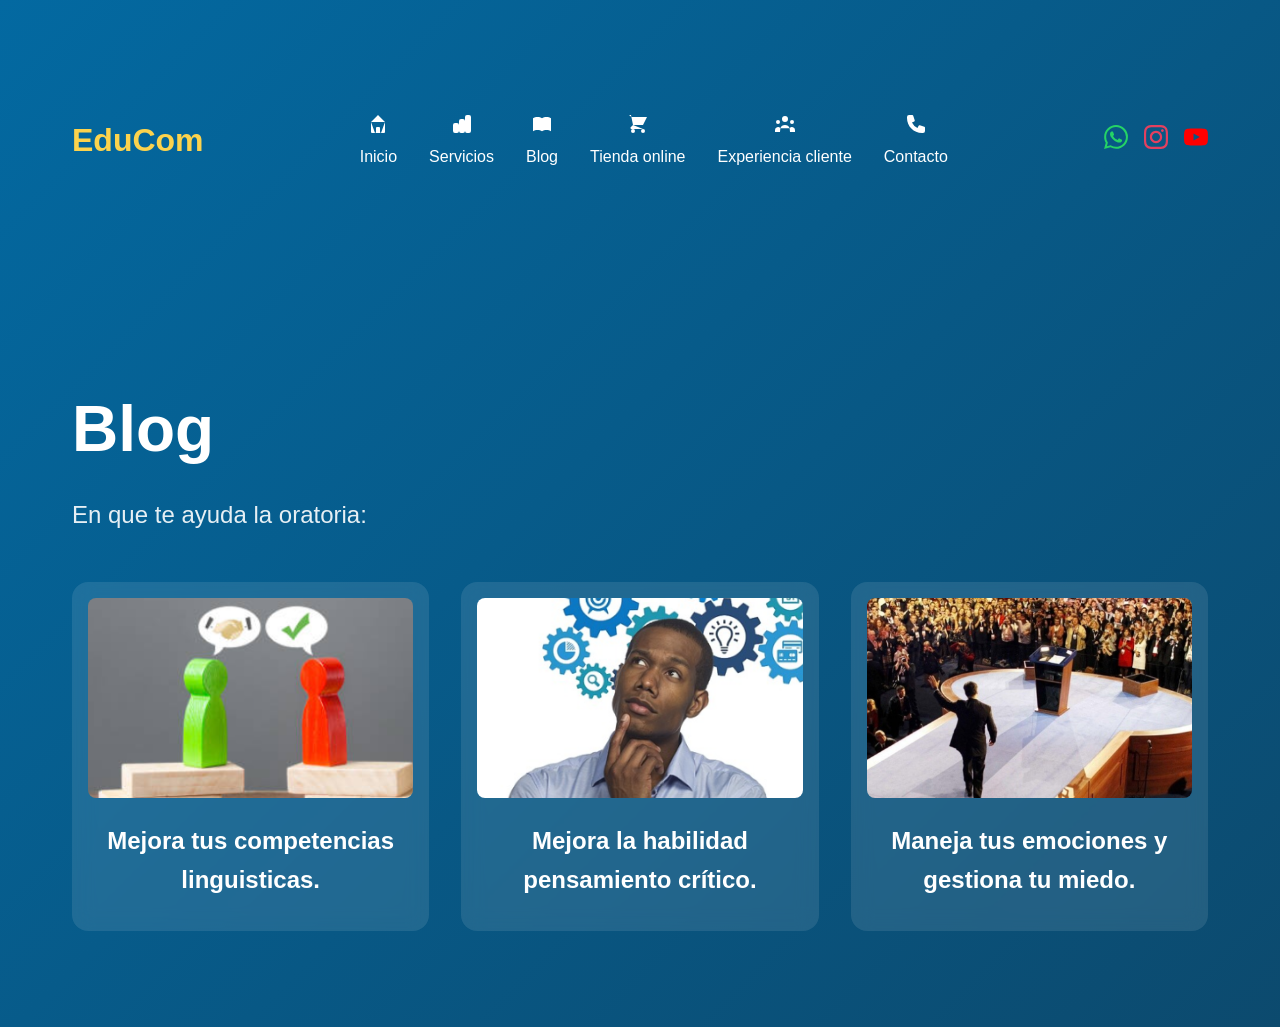
==== blog.html @ ab98504a "Archivos Añadidos" ====
<!DOCTYPE html>
<html lang="es">
<head>
    <meta charset="UTF-8">
    <meta name="viewport" content="width=device-width, initial-scale=1.0">
    <title>Blog - EduCom</title>
    <style>
        * {
            margin: 0;
            padding: 0;
            box-sizing: border-box;
        }

        body {
            font-family: Arial, sans-serif;
            background: linear-gradient(135deg, #0369a1, #0c4a6e);
            min-height: 100vh;
            color: white;
            line-height: 1.6;
        }

        .container {
            max-width: 1200px;
            margin: 0 auto;
            padding: 4rem 1rem;
        }




         /* Header y Navegación */
         .header {
            padding: 1rem 0;
        }

        .nav {
            display: flex;
            justify-content: space-between;
            align-items: center;
        }

        .logo {
            color: #fcd34d;
            font-size: 2rem;
            font-weight: bold;
            text-decoration: none;
        }

        .nav-links {
            display: flex;
            gap: 2rem;
            list-style: none;
        }

        .nav-item {
            text-align: center;
        }

        .nav-link {
            color: white;
            text-decoration: none;
            display: flex;
            flex-direction: column;
            align-items: center;
            gap: 0.5rem;
        }

        .nav-link:hover {
            color: #fcd34d;
        }

        .nav-icon {
            width: 24px;
            height: 24px;
        }

        .social-links {
            display: flex;
            gap: 1rem;
        }

        .social-link {
            color: white;
            text-decoration: none;
        }

        .social-link.whatsapp { color: #25D366; }
        .social-link.instagram { color: #E4405F; }
        .social-link.youtube { color: #FF0000; }
        .blog-header {
            margin-bottom: 3rem;
        }

        .blog-title {
            font-size: clamp(2.5rem, 5vw, 4rem);
            font-weight: bold;
            margin-bottom: 1rem;
        }

        .blog-subtitle {
            font-size: clamp(1.25rem, 3vw, 1.5rem);
            color: rgba(255, 255, 255, 0.9);
        }

        .blog-grid {
            display: grid;
            grid-template-columns: repeat(auto-fit, minmax(min(100%, 300px), 1fr));
            gap: 2rem;
            margin-top: 2rem;
        }

        .blog-card {
            display: flex;
            flex-direction: column;
            align-items: center;
            text-align: center;
            padding: 1rem;
            background: rgba(255, 255, 255, 0.1);
            border-radius: 1rem;
            backdrop-filter: blur(10px);
            transition: transform 0.3s ease;
        }

        .blog-card:hover {
            transform: translateY(-5px);
        }

        .blog-card-image {
            width: 100%;
            height: 200px;
            border-radius: 0.5rem;
            overflow: hidden;
            margin-bottom: 1.5rem;
        }

        .blog-card-image img {
            width: 100%;
            height: 100%;
            object-fit: cover;
            transition: transform 0.3s ease;
        }

        .blog-card:hover .blog-card-image img {
            transform: scale(1.05);
        }

        .blog-card-title {
            font-size: clamp(1.25rem, 2vw, 1.5rem);
            font-weight: bold;
            margin-bottom: 1rem;
            color: white;
        }

        @media (min-width: 768px) {
            .container {
                padding: 6rem 2rem;
            }
        }

        @media (min-width: 1024px) {
            .blog-grid {
                grid-template-columns: repeat(3, 1fr);
            }
        }
    </style>
</head>
<body>

    <header class="header">
        <nav class="nav container">
            <a href="/" class="logo">EduCom</a>
            
            <ul class="nav-links">
                <li class="nav-item">
                    <a href="#" class="nav-link">
                        <svg class="nav-icon" viewBox="0 0 24 24" fill="currentColor">
                            <path d="M3 12l2-2m0 0l7-7 7 7M5 10v10a1 1 0 001 1h3m10-11l2 2m-2-2v10a1 1 0 01-1 1h-3m-6 0a1 1 0 001-1v-4a1 1 0 011-1h2a1 1 0 011 1v4a1 1 0 001 1m-6 0h6"/>
                        </svg>
                        Inicio
                    </a>
                </li>
                <li class="nav-item">
                    <a href="/servicios.html" class="nav-link">
                        <svg class="nav-icon" viewBox="0 0 24 24" fill="currentColor">
                            <path d="M9 19v-6a2 2 0 00-2-2H5a2 2 0 00-2 2v6a2 2 0 002 2h2a2 2 0 002-2zm0 0V9a2 2 0 012-2h2a2 2 0 012 2v10m-6 0a2 2 0 002 2h2a2 2 0 002-2m0 0V5a2 2 0 012-2h2a2 2 0 012 2v14a2 2 0 01-2 2h-2a2 2 0 01-2-2z"/>
                        </svg>
                        Servicios
                    </a>
                </li>
                <li class="nav-item">
                    <a href="/blog.html" class="nav-link">
                        <svg class="nav-icon" viewBox="0 0 24 24" fill="currentColor">
                            <path d="M12 6.253v13m0-13C10.832 5.477 9.246 5 7.5 5S4.168 5.477 3 6.253v13C4.168 18.477 5.754 18 7.5 18s3.332.477 4.5 1.253m0-13C13.168 5.477 14.754 5 16.5 5c1.747 0 3.332.477 4.5 1.253v13C19.832 18.477 18.247 18 16.5 18c-1.746 0-3.332.477-4.5 1.253"/>
                        </svg>
                        Blog
                    </a>
                </li>
                <li class="nav-item">
                    <a href="/shop.html" class="nav-link">
                        <svg class="nav-icon" viewBox="0 0 24 24" fill="currentColor">
                            <path d="M3 3h2l.4 2M7 13h10l4-8H5.4M7 13L5.4 5M7 13l-2.293 2.293c-.63.63-.184 1.707.707 1.707H17m0 0a2 2 0 100 4 2 2 0 000-4zm-8 2a2 2 0 11-4 0 2 2 0 014 0z"/>
                        </svg>
                        Tienda online
                    </a>
                </li>
                <li class="nav-item">
                    <a href="/testimonios.html" class="nav-link">
                        <svg class="nav-icon" viewBox="0 0 24 24" fill="currentColor">
                            <path d="M17 20h5v-2a3 3 0 00-5.356-1.857M17 20H7m10 0v-2c0-.656-.126-1.283-.356-1.857M7 20H2v-2a3 3 0 015.356-1.857M7 20v-2c0-.656.126-1.283.356-1.857m0 0a5.002 5.002 0 019.288 0M15 7a3 3 0 11-6 0 3 3 0 016 0zm6 3a2 2 0 11-4 0 2 2 0 014 0zM7 10a2 2 0 11-4 0 2 2 0 014 0z"/>
                        </svg>
                        Experiencia cliente
                    </a>
                </li>
                <li class="nav-item">
                    <a href="/contact.html" class="nav-link">
                        <svg class="nav-icon" viewBox="0 0 24 24" fill="currentColor">
                            <path d="M3 5a2 2 0 012-2h3.28a1 1 0 01.948.684l1.498 4.493a1 1 0 01-.502 1.21l-2.257 1.13a11.042 11.042 0 005.516 5.516l1.13-2.257a1 1 0 011.21-.502l4.493 1.498a1 1 0 01.684.949V19a2 2 0 01-2 2h-1C9.716 21 3 14.284 3 6V5z"/>
                        </svg>
                        Contacto
                    </a>
                </li>
            </ul>

            <div class="social-links">
                <a href="#" class="social-link whatsapp">
                    <svg width="24" height="24" viewBox="0 0 24 24" fill="currentColor">
                        <path d="M17.472 14.382c-.297-.149-1.758-.867-2.03-.967-.273-.099-.471-.148-.67.15-.197.297-.767.966-.94 1.164-.173.199-.347.223-.644.075-.297-.15-1.255-.463-2.39-1.475-.883-.788-1.48-1.761-1.653-2.059-.173-.297-.018-.458.13-.606.134-.133.298-.347.446-.52.149-.174.198-.298.298-.497.099-.198.05-.371-.025-.52-.075-.149-.669-1.612-.916-2.207-.242-.579-.487-.5-.669-.51-.173-.008-.371-.01-.57-.01-.198 0-.52.074-.792.372-.272.297-1.04 1.016-1.04 2.479 0 1.462 1.065 2.875 1.213 3.074.149.198 2.096 3.2 5.077 4.487.709.306 1.262.489 1.694.625.712.227 1.36.195 1.871.118.571-.085 1.758-.719 2.006-1.413.248-.694.248-1.289.173-1.413-.074-.124-.272-.198-.57-.347m-5.421 7.403h-.004a9.87 9.87 0 01-5.031-1.378l-.361-.214-3.741.982.998-3.648-.235-.374a9.86 9.86 0 01-1.51-5.26c.001-5.45 4.436-9.884 9.888-9.884 2.64 0 5.122 1.03 6.988 2.898a9.825 9.825 0 012.893 6.994c-.003 5.45-4.437 9.884-9.885 9.884m8.413-18.297A11.815 11.815 0 0012.05 0C5.495 0 .16 5.335.157 11.892c0 2.096.547 4.142 1.588 5.945L.057 24l6.305-1.654a11.882 11.882 0 005.683 1.448h.005c6.554 0 11.89-5.335 11.893-11.893a11.821 11.821 0 00-3.48-8.413Z"/>
                    </svg>
                </a>
                <a href="#" class="social-link instagram">
                    <svg width="24" height="24" viewBox="0 0 24 24" fill="currentColor">
                        <path d="M12 2.163c3.204 0 3.584.012 4.85.07 3.252.148 4.771 1.691 4.919 4.919.058 1.265.069 1.645.069 4.849 0 3.205-.012 3.584-.069 4.849-.149 3.225-1.664 4.771-4.919 4.919-1.266.058-1.644.07-4.85.07-3.204 0-3.584-.012-4.849-.07-3.26-.149-4.771-1.699-4.919-4.92-.058-1.265-.07-1.644-.07-4.849 0-3.204.013-3.583.07-4.849.149-3.227 1.664-4.771 4.919-4.919 1.266-.057 1.645-.069 4.849-.069zm0-2.163c-3.259 0-3.667.014-4.947.072-4.358.2-6.78 2.618-6.98 6.98-.059 1.281-.073 1.689-.073 4.948 0 3.259.014 3.668.072 4.948.2 4.358 2.618 6.78 6.98 6.98 1.281.058 1.689.072 4.948.072 3.259 0 3.668-.014 4.948-.072 4.354-.2 6.782-2.618 6.979-6.98.059-1.28.073-1.689.073-4.948 0-3.259-.014-3.667-.072-4.947-.196-4.354-2.617-6.78-6.979-6.98-1.281-.059-1.69-.073-4.949-.073zm0 5.838c-3.403 0-6.162 2.759-6.162 6.162s2.759 6.163 6.162 6.163 6.162-2.759 6.162-6.163c0-3.403-2.759-6.162-6.162-6.162zm0 10.162c-2.209 0-4-1.79-4-4 0-2.209 1.791-4 4-4s4 1.791 4 4c0 2.21-1.791 4-4 4zm6.406-11.845c-.796 0-1.441.645-1.441 1.44s.645 1.44 1.441 1.44c.795 0 1.439-.645 1.439-1.44s-.644-1.44-1.439-1.44z"/>
                    </svg>
                </a>
                <a href="#" class="social-link youtube">
                    <svg width="24" height="24" viewBox="0 0 24 24" fill="currentColor">
                        <path d="M23.498 6.186a3.016 3.016 0 0 0-2.122-2.136C19.505 3.545 12 3.545 12 3.545s-7.505 0-9.377.505A3.017 3.017 0 0 0 .502 6.186C0 8.07 0 12 0 12s0 3.93.502 5.814a3.016 3.016 0 0 0 2.122 2.136c1.871.505 9.376.505 9.376.505s7.505 0 9.377-.505a3.015 3.015 0 0 0 2.122-2.136C24 15.93 24 12 24 12s0-3.93-.502-5.814zM9.545 15.568V8.432L15.818 12l-6.273 3.568z"/>
                    </svg>
                </a>
            </div>
        </nav>
    </header>



    <section class="blog">
        <div class="container">
            <header class="blog-header">
                <h2 class="blog-title">Blog</h2>
                <p class="blog-subtitle">En que te ayuda la oratoria:</p>
            </header>

            <div class="blog-grid">
                <article class="blog-card">
                    <div class="blog-card-image">
                        <img src="/img/blog01.png" alt="Competencias lingüísticas">
                    </div>
                    <h3 class="blog-card-title">Mejora tus competencias linguisticas.</h3>
                </article>

                <article class="blog-card">
                    <div class="blog-card-image">
                        <img src="/img/blog02.png" alt="Pensamiento crítico">
                    </div>
                    <h3 class="blog-card-title">Mejora la habilidad pensamiento crítico.</h3>
                </article>

                <article class="blog-card">
                    <div class="blog-card-image">
                        <img src="/img/blog03.png" alt="Manejo de emociones">
                    </div>
                    <h3 class="blog-card-title">Maneja tus emociones y gestiona tu miedo.</h3>
                </article>
            </div>
        </div>
    </section>
</body>
</html>
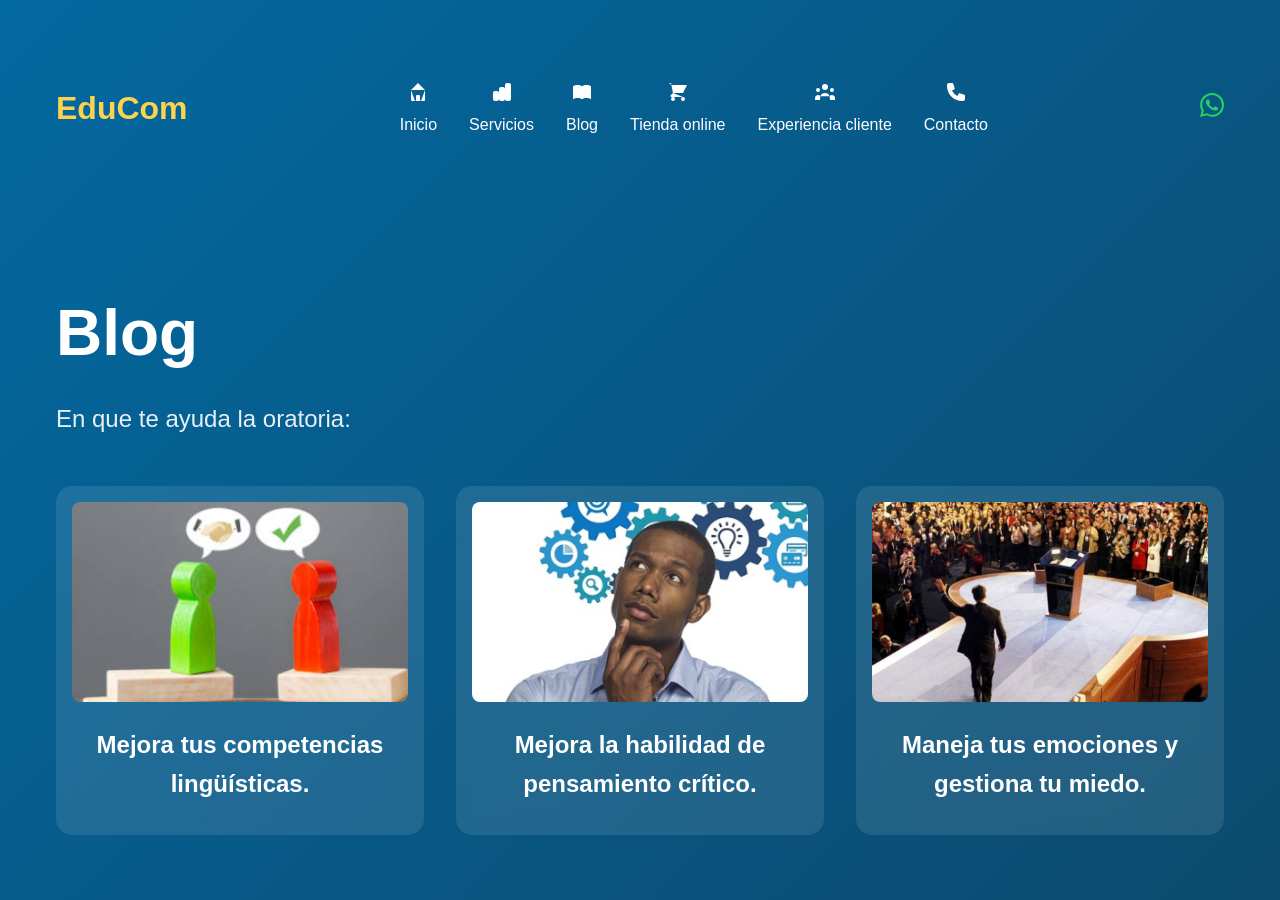
==== commit f7c9c9ad: "Cambios Responsivos" ====
--- a/blog.html
+++ b/blog.html
@@ -10,7 +10,6 @@
             padding: 0;
             box-sizing: border-box;
         }
-
         body {
             font-family: Arial, sans-serif;
             background: linear-gradient(135deg, #0369a1, #0c4a6e);
@@ -18,44 +17,35 @@
             color: white;
             line-height: 1.6;
         }
-
         .container {
             max-width: 1200px;
             margin: 0 auto;
             padding: 4rem 1rem;
         }
-
-
-
-
-         /* Header y Navegación */
-         .header {
+        /* Header y Navegación */
+        .header {
             padding: 1rem 0;
         }
-
         .nav {
             display: flex;
             justify-content: space-between;
             align-items: center;
-        }
-
+            flex-wrap: wrap;
+        }
         .logo {
             color: #fcd34d;
             font-size: 2rem;
             font-weight: bold;
             text-decoration: none;
         }
-
         .nav-links {
             display: flex;
             gap: 2rem;
             list-style: none;
         }
-
         .nav-item {
             text-align: center;
         }
-
         .nav-link {
             color: white;
             text-decoration: none;
@@ -64,51 +54,40 @@
             align-items: center;
             gap: 0.5rem;
         }
-
         .nav-link:hover {
             color: #fcd34d;
         }
-
         .nav-icon {
             width: 24px;
             height: 24px;
         }
-
         .social-links {
             display: flex;
             gap: 1rem;
         }
-
         .social-link {
             color: white;
             text-decoration: none;
         }
-
         .social-link.whatsapp { color: #25D366; }
-        .social-link.instagram { color: #E4405F; }
-        .social-link.youtube { color: #FF0000; }
         .blog-header {
             margin-bottom: 3rem;
         }
-
         .blog-title {
             font-size: clamp(2.5rem, 5vw, 4rem);
             font-weight: bold;
             margin-bottom: 1rem;
         }
-
         .blog-subtitle {
             font-size: clamp(1.25rem, 3vw, 1.5rem);
             color: rgba(255, 255, 255, 0.9);
         }
-
         .blog-grid {
             display: grid;
             grid-template-columns: repeat(auto-fit, minmax(min(100%, 300px), 1fr));
             gap: 2rem;
             margin-top: 2rem;
         }
-
         .blog-card {
             display: flex;
             flex-direction: column;
@@ -120,11 +99,9 @@
             backdrop-filter: blur(10px);
             transition: transform 0.3s ease;
         }
-
         .blog-card:hover {
             transform: translateY(-5px);
         }
-
         .blog-card-image {
             width: 100%;
             height: 200px;
@@ -132,44 +109,55 @@
             overflow: hidden;
             margin-bottom: 1.5rem;
         }
-
         .blog-card-image img {
             width: 100%;
             height: 100%;
             object-fit: cover;
             transition: transform 0.3s ease;
         }
-
         .blog-card:hover .blog-card-image img {
             transform: scale(1.05);
         }
-
         .blog-card-title {
             font-size: clamp(1.25rem, 2vw, 1.5rem);
             font-weight: bold;
             margin-bottom: 1rem;
             color: white;
         }
-
-        @media (min-width: 768px) {
-            .container {
-                padding: 6rem 2rem;
+        /* Estilos para el menú móvil */
+        .menu-button {
+            display: none;
+            background: transparent;
+            border: none;
+            color: white;
+            font-size: 2rem;
+            cursor: pointer;
+        }
+        @media (max-width: 768px) {
+            .nav-links {
+                display: none;
+                flex-direction: column;
+                position: absolute;
+                top: 60px;
+                left: 0;
+                background-color: #1d4ed8;
+                width: 100%;
+                z-index: 10;
             }
-        }
-
-        @media (min-width: 1024px) {
-            .blog-grid {
-                grid-template-columns: repeat(3, 1fr);
+            .nav-links.active {
+                display: flex;
+            }
+            .menu-button {
+                display: block;
             }
         }
     </style>
 </head>
 <body>
-
     <header class="header">
         <nav class="nav container">
             <a href="/" class="logo">EduCom</a>
-            
+            <button class="menu-button" aria-label="Abrir menú">&#9776;</button>
             <ul class="nav-links">
                 <li class="nav-item">
                     <a href="#" class="nav-link">
@@ -220,51 +208,34 @@
                     </a>
                 </li>
             </ul>
-
             <div class="social-links">
                 <a href="#" class="social-link whatsapp">
                     <svg width="24" height="24" viewBox="0 0 24 24" fill="currentColor">
                         <path d="M17.472 14.382c-.297-.149-1.758-.867-2.03-.967-.273-.099-.471-.148-.67.15-.197.297-.767.966-.94 1.164-.173.199-.347.223-.644.075-.297-.15-1.255-.463-2.39-1.475-.883-.788-1.48-1.761-1.653-2.059-.173-.297-.018-.458.13-.606.134-.133.298-.347.446-.52.149-.174.198-.298.298-.497.099-.198.05-.371-.025-.52-.075-.149-.669-1.612-.916-2.207-.242-.579-.487-.5-.669-.51-.173-.008-.371-.01-.57-.01-.198 0-.52.074-.792.372-.272.297-1.04 1.016-1.04 2.479 0 1.462 1.065 2.875 1.213 3.074.149.198 2.096 3.2 5.077 4.487.709.306 1.262.489 1.694.625.712.227 1.36.195 1.871.118.571-.085 1.758-.719 2.006-1.413.248-.694.248-1.289.173-1.413-.074-.124-.272-.198-.57-.347m-5.421 7.403h-.004a9.87 9.87 0 01-5.031-1.378l-.361-.214-3.741.982.998-3.648-.235-.374a9.86 9.86 0 01-1.51-5.26c.001-5.45 4.436-9.884 9.888-9.884 2.64 0 5.122 1.03 6.988 2.898a9.825 9.825 0 012.893 6.994c-.003 5.45-4.437 9.884-9.885 9.884m8.413-18.297A11.815 11.815 0 0012.05 0C5.495 0 .16 5.335.157 11.892c0 2.096.547 4.142 1.588 5.945L.057 24l6.305-1.654a11.882 11.882 0 005.683 1.448h.005c6.554 0 11.89-5.335 11.893-11.893a11.821 11.821 0 00-3.48-8.413Z"/>
                     </svg>
                 </a>
-                <a href="#" class="social-link instagram">
-                    <svg width="24" height="24" viewBox="0 0 24 24" fill="currentColor">
-                        <path d="M12 2.163c3.204 0 3.584.012 4.85.07 3.252.148 4.771 1.691 4.919 4.919.058 1.265.069 1.645.069 4.849 0 3.205-.012 3.584-.069 4.849-.149 3.225-1.664 4.771-4.919 4.919-1.266.058-1.644.07-4.85.07-3.204 0-3.584-.012-4.849-.07-3.26-.149-4.771-1.699-4.919-4.92-.058-1.265-.07-1.644-.07-4.849 0-3.204.013-3.583.07-4.849.149-3.227 1.664-4.771 4.919-4.919 1.266-.057 1.645-.069 4.849-.069zm0-2.163c-3.259 0-3.667.014-4.947.072-4.358.2-6.78 2.618-6.98 6.98-.059 1.281-.073 1.689-.073 4.948 0 3.259.014 3.668.072 4.948.2 4.358 2.618 6.78 6.98 6.98 1.281.058 1.689.072 4.948.072 3.259 0 3.668-.014 4.948-.072 4.354-.2 6.782-2.618 6.979-6.98.059-1.28.073-1.689.073-4.948 0-3.259-.014-3.667-.072-4.947-.196-4.354-2.617-6.78-6.979-6.98-1.281-.059-1.69-.073-4.949-.073zm0 5.838c-3.403 0-6.162 2.759-6.162 6.162s2.759 6.163 6.162 6.163 6.162-2.759 6.162-6.163c0-3.403-2.759-6.162-6.162-6.162zm0 10.162c-2.209 0-4-1.79-4-4 0-2.209 1.791-4 4-4s4 1.791 4 4c0 2.21-1.791 4-4 4zm6.406-11.845c-.796 0-1.441.645-1.441 1.44s.645 1.44 1.441 1.44c.795 0 1.439-.645 1.439-1.44s-.644-1.44-1.439-1.44z"/>
-                    </svg>
-                </a>
-                <a href="#" class="social-link youtube">
-                    <svg width="24" height="24" viewBox="0 0 24 24" fill="currentColor">
-                        <path d="M23.498 6.186a3.016 3.016 0 0 0-2.122-2.136C19.505 3.545 12 3.545 12 3.545s-7.505 0-9.377.505A3.017 3.017 0 0 0 .502 6.186C0 8.07 0 12 0 12s0 3.93.502 5.814a3.016 3.016 0 0 0 2.122 2.136c1.871.505 9.376.505 9.376.505s7.505 0 9.377-.505a3.015 3.015 0 0 0 2.122-2.136C24 15.93 24 12 24 12s0-3.93-.502-5.814zM9.545 15.568V8.432L15.818 12l-6.273 3.568z"/>
-                    </svg>
-                </a>
             </div>
         </nav>
     </header>
-
-
-
     <section class="blog">
         <div class="container">
             <header class="blog-header">
                 <h2 class="blog-title">Blog</h2>
                 <p class="blog-subtitle">En que te ayuda la oratoria:</p>
             </header>
-
             <div class="blog-grid">
                 <article class="blog-card">
                     <div class="blog-card-image">
                         <img src="/img/blog01.png" alt="Competencias lingüísticas">
                     </div>
-                    <h3 class="blog-card-title">Mejora tus competencias linguisticas.</h3>
+                    <h3 class="blog-card-title">Mejora tus competencias lingüísticas.</h3>
                 </article>
-
                 <article class="blog-card">
                     <div class="blog-card-image">
                         <img src="/img/blog02.png" alt="Pensamiento crítico">
                     </div>
-                    <h3 class="blog-card-title">Mejora la habilidad pensamiento crítico.</h3>
+                    <h3 class="blog-card-title">Mejora la habilidad de pensamiento crítico.</h3>
                 </article>
-
                 <article class="blog-card">
                     <div class="blog-card-image">
                         <img src="/img/blog03.png" alt="Manejo de emociones">
@@ -274,5 +245,16 @@
             </div>
         </div>
     </section>
+    <script>
+        // Menú responsive
+        document.addEventListener('DOMContentLoaded', function() {
+            const menuButton = document.querySelector('.menu-button');
+            const navLinks = document.querySelector('.nav-links');
+
+            menuButton.addEventListener('click', function() {
+                navLinks.classList.toggle('active');
+            });
+        });
+    </script>
 </body>
 </html>
